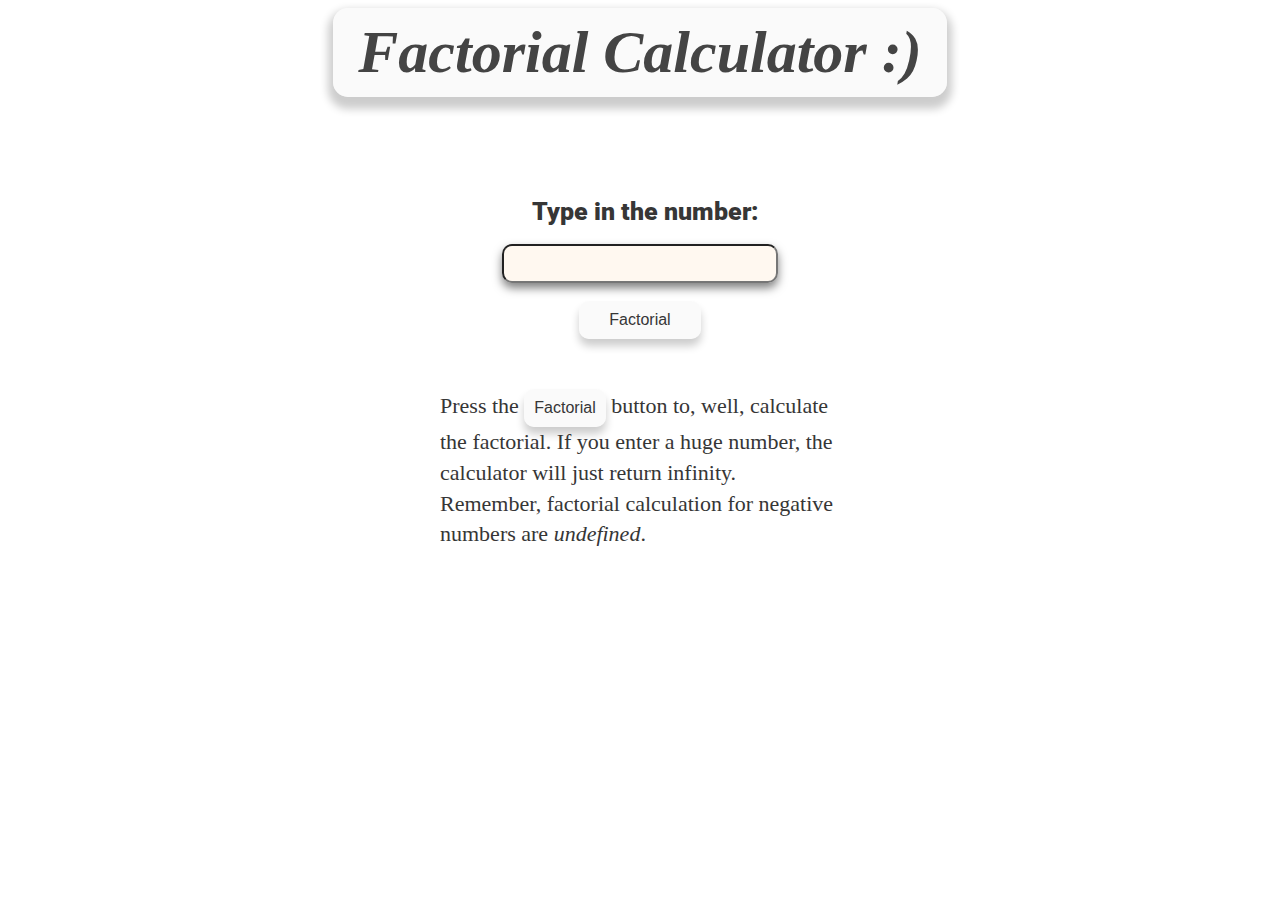
==== src/light-theme/index.html @ 13b3ec83 "Added dark theme and refactored src" ====
<!DOCTYPE html>
<html lang="en">
<head>
    <meta charset="UTF-8">
    <meta name="viewport" content="width=device-width, initial-scale=1.0">
    <title>PRACTICE</title>
    <script src="main.js"></script>
    <link href="https://fonts.googleapis.com/css2?family=Roboto:wght@400;700&display=swap" rel="stylesheet">
    <link href="https://fonts.googleapis.com/css2?family=Open+Sans:wght@400;700&display=swap" rel="stylesheet">
    <link rel="stylesheet" href="style.css">
</head>

<body>
    <h1 id="title_style">Factorial Calculator :)</h1>
    <div class="number-prompt">
        <label><span class="text">Type in the number: </span></label>
    </div>
    <br>
    <div class="fact-text">
        <input type="text", id="fact-text">
    </div>
    
    <br>
    <div class="fact-button">
        <button id="fact-button">Factorial</button>
    </div>
    <br>
    <div class="info-text">
        <p>
            Press the <button class="sub-button">Factorial</button> button to, well, calculate the factorial. If you enter a huge number, the calculator will just return infinity. Remember, factorial calculation for negative numbers are <i>undefined</i>.
        </p>
    </div>
</body>
</html>
---- src/light-theme/style.css ----
body{
    background-image: url('../res/bg_img.jpg');
    background-size: cover;
}
h1{
    width: fit-content;
    color: #444;
    text-align: center;
    border-radius: 15px;
    padding: 10px 25px;
    font-family:'Times New Roman'; 
    font-size: 60px;
    font-weight: 700;
    font-style: italic;
    background-color: rgba(246, 246, 246, 0.552);
    box-shadow: 0 7px 8px 5px rgba(0, 0, 0, 0.2);
    margin: auto;
    text-shadow: rgb(216, 102, 20);
    transition: transform 0.5s ease;
}
h1:hover{
    transform: scale(1.005);
}
h1:active{
    transform: scale(0.2);
}

.number-prompt{
    font-size: 25px;
    font-weight: 900;
    font-family: 'roboto','Times New Roman';
    text-align: center;
    padding-left: 10px;
    padding-top: 100px;
    color: rgb(54, 54, 54);
}
.number-prompt .text{
    transition: color 0.3s ease, transform 0.3s ease;
    display: inline-block;
}
.number-prompt .text:hover{
    color: rgb(243, 42, 42);
    transform: translateY(-2px);
}
.fact-button button{
    display: block;
    margin: auto;
    color: rgb(54, 54, 54);
    background-color: rgba(246, 246, 246, 0.552);
    padding: 10px 30px;
    border:none;
    border-radius: 10px;
    font-size: 16px;
    font-family: Arial, sans-serif;
    box-shadow: 0 7px 8px 0 rgba(0, 0, 0, 0.2);
    transition: transform 0.5s ease, background-color 0.2s ease, box-shadow 0.9s ease;
}
.fact-button button:hover {
    background-color: #d7b242; 
    transform: scale(1.05) ;
}
.fact-button button:active {
    transform: scale(0.9); 
}
.fact-text input {
    display: block;
    margin: auto;
    background-color: rgba(255, 228, 196, 0.248);
    width: 20%;
    font-weight: 700;
    text-align: center;
    margin: auto;
    padding: 10px;
    border-radius: 10px;
    box-shadow: 0px 5px 10px 0 rgba(0, 0, 0, 0.5);
    transition: transform 0.3s ease;
}
.fact-text input:hover{
    transform: scale(0.99);
}
.info-text {
    line-height: 1.4;
    text-align: left;
    width: 400px;
    color: rgb(54, 54, 54);
    font-weight: 500;
    font-size: 22px;
    border-radius: 10px;
    padding: 10px;
    margin: 0 auto;
    transition: color 0.3s ease;
    
}
.info-text:hover{
    color: rgb(255, 0, 0);
}
.sub-button{
    display: inline-block;
    margin: 0 auto;
    text-align: center;
    width: fit-content;
    height:fit-content;
    color: rgb(54, 54, 54);
    background-color: rgba(246, 246, 246, 0.552);
    padding: 10px 10px;
    border: none;
    border-radius: 10px;
    font-size: 16px;
    font-family: Arial, sans-serif;
    box-shadow: 0 7px 8px 0 rgba(0, 0, 0, 0.2);
    transition: transform 0.5s ease, background-color 0.2s ease, box-shadow 0.9s ease;
    
}
.sub-button:hover{
    background-color: #d7b242;
    transform: scale(1.1);
}
.sub-button:active {
    transform: scale(0.9); 
}
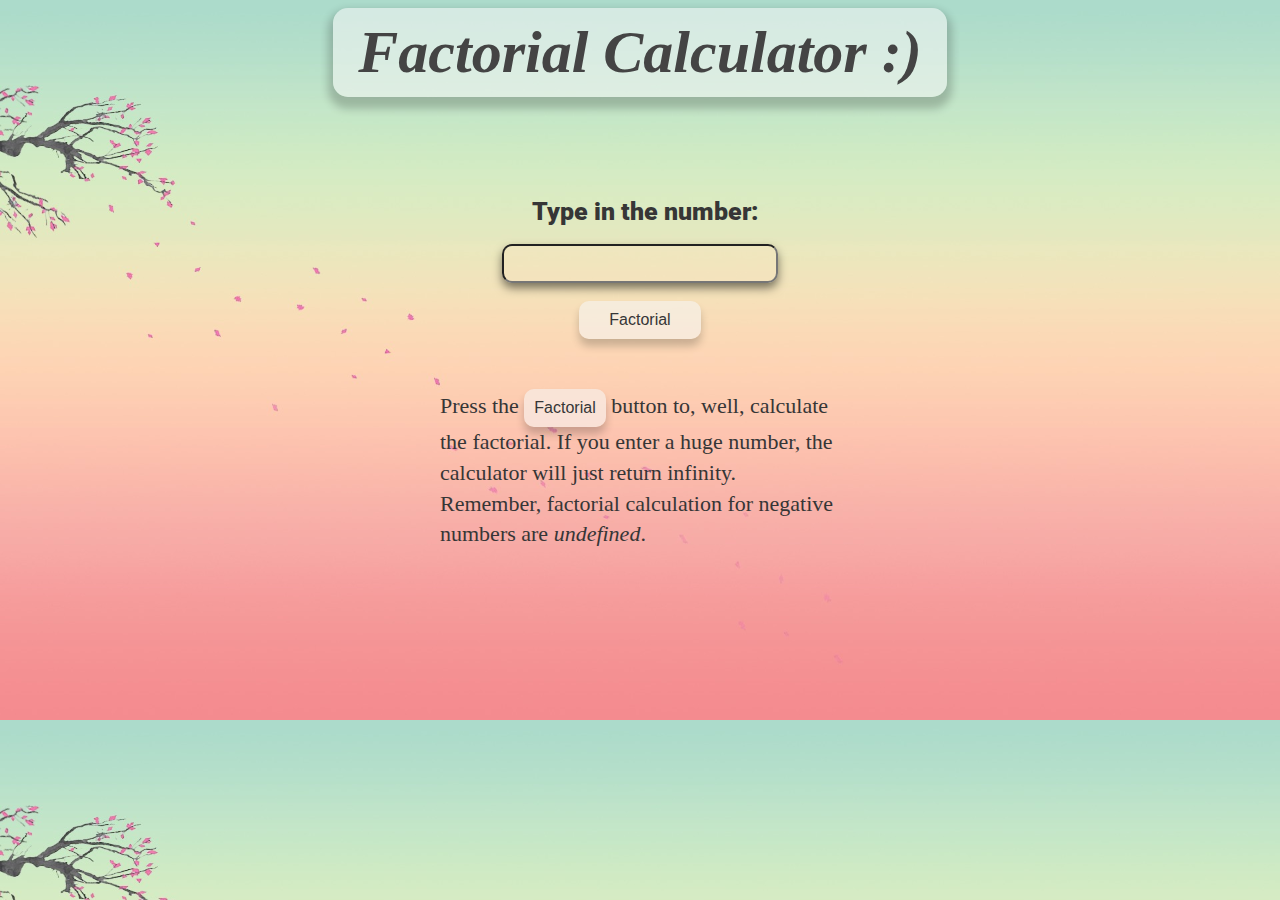
==== commit 73c99984: "refactor and improved aesthetics" ====
--- a/src/light-theme/index.html
+++ b/src/light-theme/index.html
@@ -27,7 +27,10 @@
     <br>
     <div class="info-text">
         <p>
-            Press the <button class="sub-button">Factorial</button> button to, well, calculate the factorial. If you enter a huge number, the calculator will just return infinity. Remember, factorial calculation for negative numbers are <i>undefined</i>.
+            <span class="info-style">
+                Press the <button class="sub-button">Factorial</button> button to, well, calculate the factorial. If you enter a huge number, the calculator will just return infinity. Remember, factorial calculation for negative numbers are <i>undefined</i>.
+            </span>
+            
         </p>
     </div>
 </body>
--- a/src/light-theme/style.css
+++ b/src/light-theme/style.css
@@ -1,6 +1,6 @@
 
 body{
-    background-image: url('../res/bg_img.jpg');
+    background-image: url('../../res/bg_img.jpg');
     background-size: cover;
 }
 h1{
@@ -43,7 +43,7 @@
     color: rgb(243, 42, 42);
     transform: translateY(-2px);
 }
-.fact-button button{
+#fact-button{
     display: block;
     margin: auto;
     color: rgb(54, 54, 54);
@@ -54,14 +54,15 @@
     font-size: 16px;
     font-family: Arial, sans-serif;
     box-shadow: 0 7px 8px 0 rgba(0, 0, 0, 0.2);
-    transition: transform 0.5s ease, background-color 0.2s ease, box-shadow 0.9s ease;
+    transition: transform 0.1s ease, background-color 0.7s ease, box-shadow 0.3s ease;
 }
-.fact-button button:hover {
+#fact-button:hover {
     background-color: #d7b242; 
-    transform: scale(1.05) ;
+    transform: scale(1.03) ;
+    box-shadow: 0 7px 8px 0 rgba(0.9, 0, 0, 0.5);
 }
-.fact-button button:active {
-    transform: scale(0.9); 
+#fact-button:active {
+    transform: scale(0.98); 
 }
 .fact-text input {
     display: block;
@@ -89,10 +90,11 @@
     border-radius: 10px;
     padding: 10px;
     margin: 0 auto;
+}
+.info-style{
     transition: color 0.3s ease;
-    
 }
-.info-text:hover{
+.info-style:hover{
     color: rgb(255, 0, 0);
 }
 .sub-button{
@@ -109,13 +111,13 @@
     font-size: 16px;
     font-family: Arial, sans-serif;
     box-shadow: 0 7px 8px 0 rgba(0, 0, 0, 0.2);
-    transition: transform 0.5s ease, background-color 0.2s ease, box-shadow 0.9s ease;
+    transition: transform 0.1s ease, background-color 0.7s ease, box-shadow 0.9s ease;
     
 }
 .sub-button:hover{
     background-color: #d7b242;
-    transform: scale(1.1);
+    transform: scale(1.03);
 }
 .sub-button:active {
-    transform: scale(0.9); 
+    transform: scale(0.98); 
 }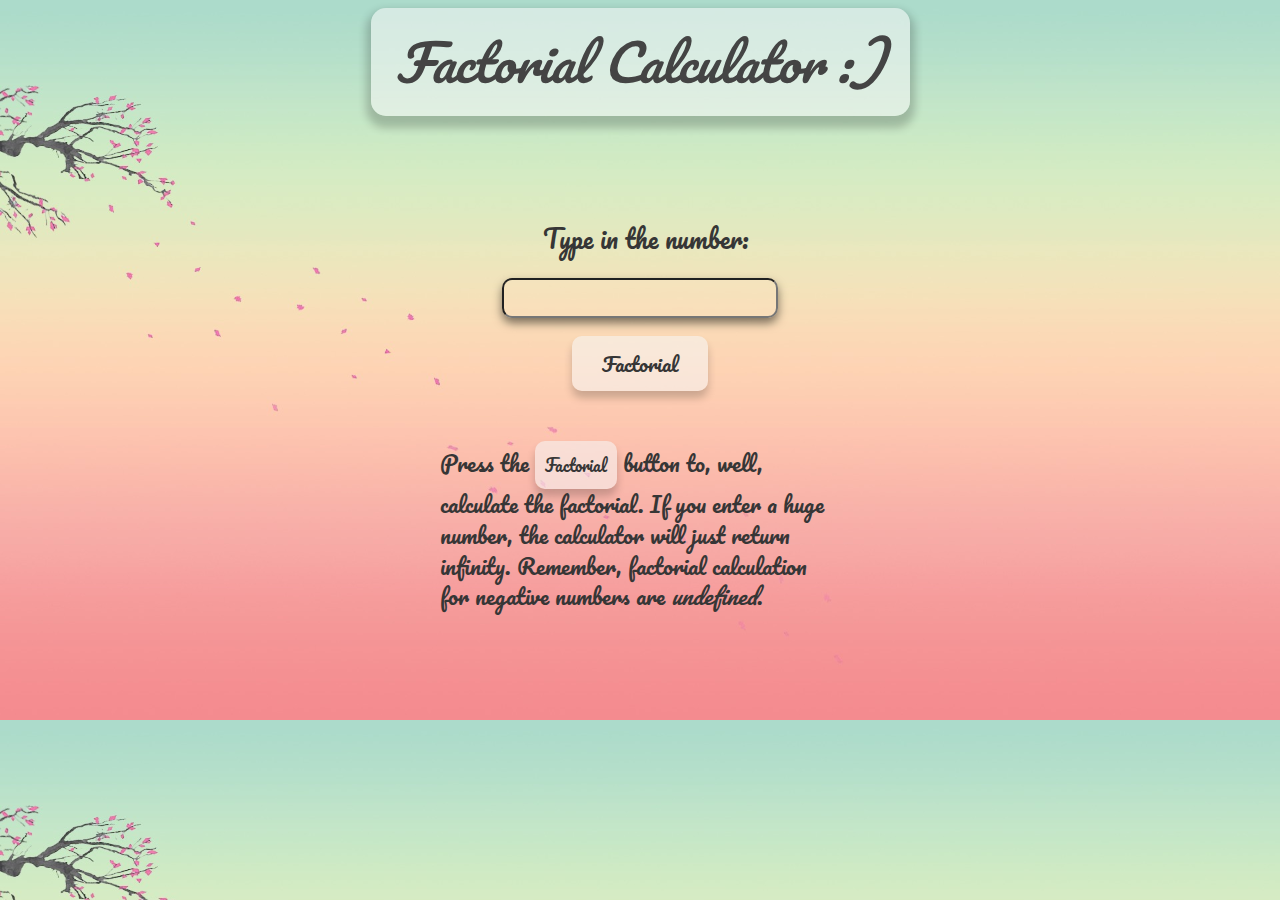
==== commit 861984e4: "Improves aesthetics with new fonts and some refactor" ====
--- a/src/light-theme/index.html
+++ b/src/light-theme/index.html
@@ -5,9 +5,8 @@
     <meta name="viewport" content="width=device-width, initial-scale=1.0">
     <title>PRACTICE</title>
     <script src="main.js"></script>
-    <link href="https://fonts.googleapis.com/css2?family=Roboto:wght@400;700&display=swap" rel="stylesheet">
-    <link href="https://fonts.googleapis.com/css2?family=Open+Sans:wght@400;700&display=swap" rel="stylesheet">
     <link rel="stylesheet" href="style.css">
+    <link rel="stylesheet" href="../../res/fonts.css">
 </head>
 
 <body>
--- a/src/light-theme/style.css
+++ b/src/light-theme/style.css
@@ -9,9 +9,9 @@
     text-align: center;
     border-radius: 15px;
     padding: 10px 25px;
-    font-family:'Times New Roman'; 
-    font-size: 60px;
-    font-weight: 700;
+    font-family: "Pacifico", serif; 
+    font-size: 50px;
+    font-weight: 500;
     font-style: italic;
     background-color: rgba(246, 246, 246, 0.552);
     box-shadow: 0 7px 8px 5px rgba(0, 0, 0, 0.2);
@@ -28,8 +28,8 @@
 
 .number-prompt{
     font-size: 25px;
-    font-weight: 900;
-    font-family: 'roboto','Times New Roman';
+    font-weight: 500;
+    font-family: "Pacifico", serif;
     text-align: center;
     padding-left: 10px;
     padding-top: 100px;
@@ -51,8 +51,9 @@
     padding: 10px 30px;
     border:none;
     border-radius: 10px;
-    font-size: 16px;
-    font-family: Arial, sans-serif;
+    font-weight: 500;
+    font-size: 20px;
+    font-family: "Pacifico", sans-serif;
     box-shadow: 0 7px 8px 0 rgba(0, 0, 0, 0.2);
     transition: transform 0.1s ease, background-color 0.7s ease, box-shadow 0.3s ease;
 }
@@ -69,6 +70,7 @@
     margin: auto;
     background-color: rgba(255, 228, 196, 0.248);
     width: 20%;
+    font-family: "Exo 2", serif;
     font-weight: 700;
     text-align: center;
     margin: auto;
@@ -85,7 +87,8 @@
     text-align: left;
     width: 400px;
     color: rgb(54, 54, 54);
-    font-weight: 500;
+    font-family: "Pacifico", serif;
+    font-weight: 400;
     font-size: 22px;
     border-radius: 10px;
     padding: 10px;
@@ -109,7 +112,8 @@
     border: none;
     border-radius: 10px;
     font-size: 16px;
-    font-family: Arial, sans-serif;
+    font-family: "Pacifico", sans-serif;
+    font-weight: 500;
     box-shadow: 0 7px 8px 0 rgba(0, 0, 0, 0.2);
     transition: transform 0.1s ease, background-color 0.7s ease, box-shadow 0.9s ease;
     
--- a/res/fonts.css
+++ b/res/fonts.css
@@ -0,0 +1,20 @@
+/*Playwrite Italia Moderna*/
+@import url('https://fonts.googleapis.com/css2?family=Exo+2:ital,wght@0,100..900;1,100..900&family=Playwrite+IT+Moderna:wght@100..400&display=swap');
+
+/*Exo 2*/
+@import url('https://fonts.googleapis.com/css2?family=Exo+2:ital,wght@0,100..900;1,100..900&display=swap');
+
+/*Pacifico*/
+@import url('https://fonts.googleapis.com/css2?family=Pacifico&display=swap');
+
+/*Overpass*/
+@import url('https://fonts.googleapis.com/css2?family=Overpass:ital,wght@0,100..900;1,100..900&family=Pacifico&display=swap');
+
+/*Dancing Script*/
+@import url('https://fonts.googleapis.com/css2?family=Dancing+Script:wght@400..700&family=Pacifico&display=swap');
+
+/*Roboto*/
+@import url('https://fonts.googleapis.com/css2?family=Roboto:ital,wght@0,100..900;1,100..900&display=swap');
+
+/*Open Sans*/
+@import url('https://fonts.googleapis.com/css2?family=Open+Sans:ital,wght@0,300..800;1,300..800&display=swap');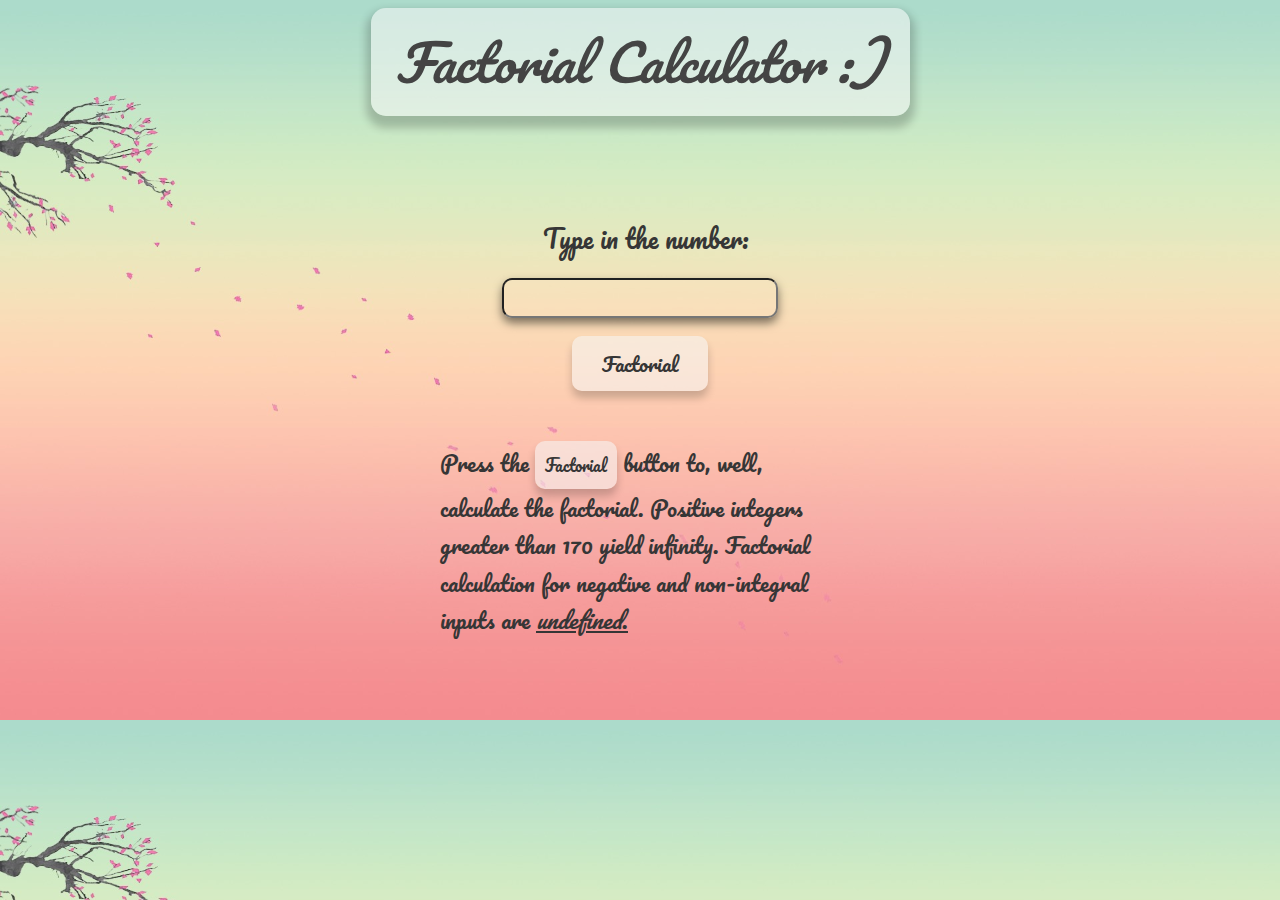
==== commit 4800a6b3: "included handling for no integral inputs" ====
--- a/src/light-theme/index.html
+++ b/src/light-theme/index.html
@@ -4,7 +4,7 @@
     <meta charset="UTF-8">
     <meta name="viewport" content="width=device-width, initial-scale=1.0">
     <title>PRACTICE</title>
-    <script src="main.js"></script>
+    <script src="main.js" defer></script>
     <link rel="stylesheet" href="style.css">
     <link rel="stylesheet" href="../../res/fonts.css">
 </head>
@@ -27,7 +27,7 @@
     <div class="info-text">
         <p>
             <span class="info-style">
-                Press the <button class="sub-button">Factorial</button> button to, well, calculate the factorial. If you enter a huge number, the calculator will just return infinity. Remember, factorial calculation for negative numbers are <i>undefined</i>.
+                Press the <button class="sub-button">Factorial</button> button to, well, calculate the factorial. Positive integers greater than 170 yield infinity. Factorial calculation for negative and non-integral inputs are <u><i>undefined</i>.</u>
             </span>
             
         </p>
--- a/src/light-theme/style.css
+++ b/src/light-theme/style.css
@@ -83,7 +83,7 @@
     transform: scale(0.99);
 }
 .info-text {
-    line-height: 1.4;
+    line-height: 1.7;
     text-align: left;
     width: 400px;
     color: rgb(54, 54, 54);
